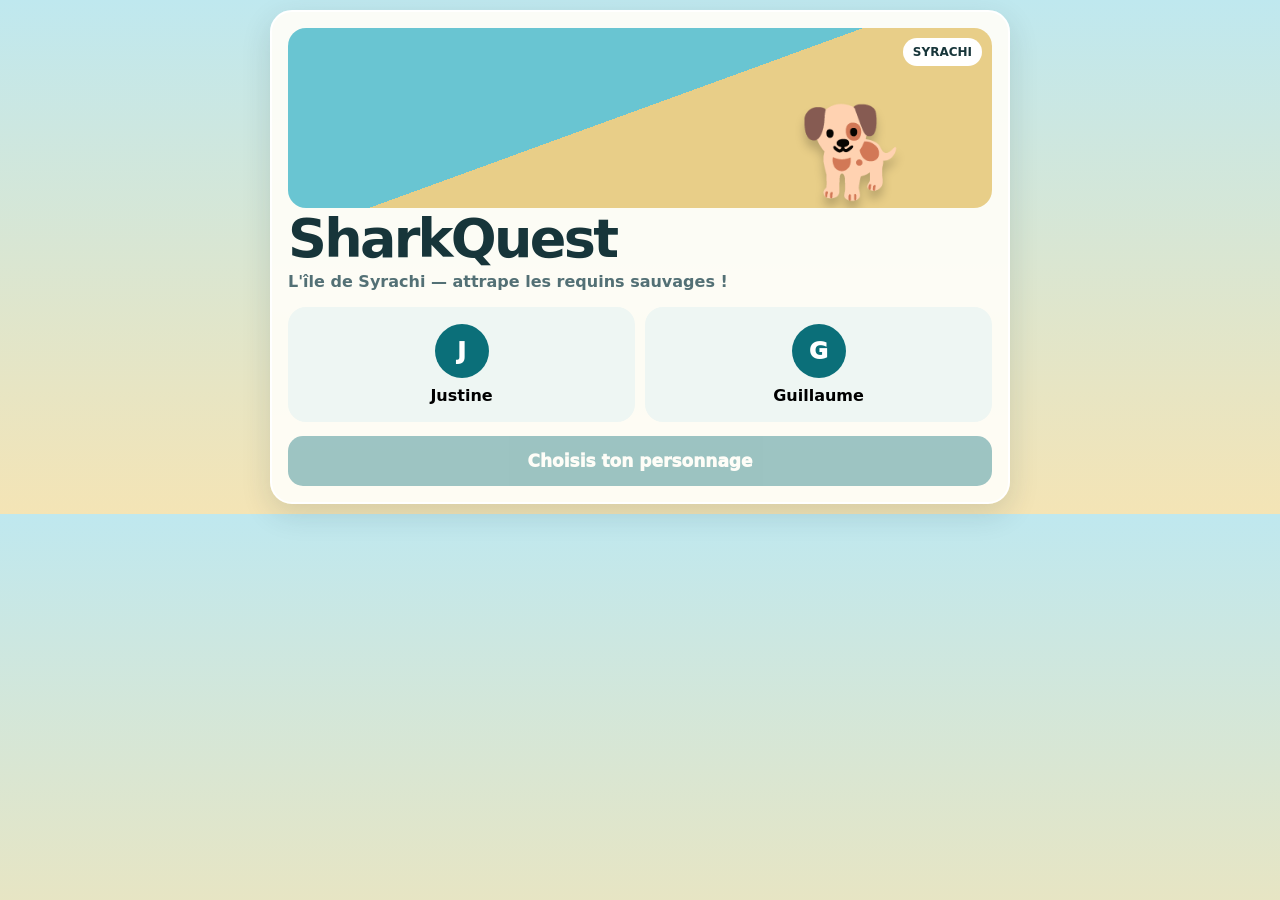
==== index.html @ 48fa96e1 "Add playable SharkQuest V1" ====
<!doctype html>
<html lang="fr">
<head>
<meta charset="utf-8"><meta name="viewport" content="width=device-width,initial-scale=1,viewport-fit=cover,user-scalable=no">
<title>SharkQuest — L'île de Syrachi</title>
<style>
*{box-sizing:border-box;-webkit-tap-highlight-color:transparent}body{margin:0;font-family:system-ui,-apple-system,sans-serif;background:linear-gradient(#bfe8ef,#f4e4b5);color:#17353a}button{font:inherit;cursor:pointer}#app{max-width:760px;margin:auto;padding:10px}.card{background:#fffef8ee;border:2px solid #ffffff;border-radius:22px;box-shadow:0 10px 30px #17353a24;padding:16px}.hidden{display:none!important}h1{font-size:clamp(30px,8vw,54px);line-height:.95;margin:5px 0 8px;letter-spacing:-.05em}.sub{margin:0 0 16px;color:#537075;font-weight:650}.hero{height:180px;border-radius:18px;background:linear-gradient(160deg,#69c5d2 0 48%,#e8ce88 48%);position:relative;overflow:hidden}.hero:after{content:'🐕';position:absolute;font-size:88px;right:12%;bottom:4px;filter:drop-shadow(0 8px 5px #0003)}.hero:before{content:'SYRACHI';position:absolute;z-index:2;right:10px;top:10px;background:#fff;padding:7px 10px;border-radius:999px;font-weight:900;font-size:12px}.choices{display:grid;grid-template-columns:1fr 1fr;gap:10px;margin:14px 0}.choice{border:3px solid transparent;border-radius:18px;padding:14px;background:#eef6f3;min-height:100px}.choice.sel{border-color:#0b6f79;background:#d8f0ee}.avatar{width:54px;height:54px;border-radius:50%;display:grid;place-items:center;margin:auto;background:#0b6f79;color:white;font-weight:950;font-size:23px}.choice b{display:block;margin-top:8px}.go{width:100%;min-height:50px;border:0;border-radius:15px;background:#0b6f79;color:#fff;font-weight:950;font-size:17px}.go:disabled{opacity:.4}.hud{display:flex;gap:7px;flex-wrap:wrap;align-items:center;margin-bottom:8px}.name{font-weight:950;margin-right:auto}.pill{background:#fff;border-radius:999px;padding:7px 10px;font-size:12px;font-weight:850;border:1px solid #17353a20}.mapbox{position:relative;border:4px solid white;border-radius:20px;overflow:hidden;background:#62bdc7;box-shadow:0 8px 26px #17353a28}canvas{width:100%;height:auto;display:block;image-rendering:pixelated}.toast{position:absolute;bottom:10px;left:50%;transform:translateX(-50%);background:#17353ae8;color:white;border-radius:999px;padding:8px 12px;font-size:12px;font-weight:800;opacity:0;transition:.18s;pointer-events:none;max-width:88%;text-align:center}.toast.show{opacity:1}.controls{display:grid;grid-template-columns:145px 1fr;gap:10px;margin-top:10px}.dpad{display:grid;grid-template-columns:repeat(3,45px);grid-template-rows:repeat(3,45px);gap:3px;justify-content:center}.dpad button,.side button{border:0;border-radius:13px;background:#fff;box-shadow:0 3px 10px #0001;font-weight:950;min-height:44px}.up{grid-column:2}.left{grid-row:2;grid-column:1}.down{grid-row:2;grid-column:2}.right{grid-row:2;grid-column:3}.side{display:grid;grid-template-columns:1fr 1fr;gap:7px}.objective{grid-column:1/-1;background:#fff;border-radius:12px;padding:8px 10px;font-size:12px;line-height:1.3}.modal{position:fixed;inset:0;background:#071f24aa;display:flex;align-items:center;justify-content:center;padding:12px;z-index:10}.modalcard{width:min(600px,100%);max-height:92vh;overflow:auto;background:#fffaf0;border:3px solid white;border-radius:24px;padding:14px;box-shadow:0 20px 70px #0006}.battle{height:230px;border-radius:18px;background:linear-gradient(#bfe7eb 0 50%,#62b7c3 50%);position:relative;overflow:hidden}.battle:after{content:'';position:absolute;inset:50% 0 auto;height:50%;background:radial-gradient(ellipse at 50% 10%,#82d2d6 0 25%,transparent 26%),linear-gradient(#63bdc8,#338d9a);opacity:.8}.shark{position:absolute;right:8%;top:68px;font-size:100px;z-index:2;filter:drop-shadow(0 8px 5px #0003);transform:scaleX(-1)}.trainer{position:absolute;left:7%;bottom:18px;width:78px;height:78px;border-radius:50%;background:#0b6f79;color:white;display:grid;place-items:center;font-weight:950;font-size:28px;z-index:3;border:5px solid white}.dog{position:absolute;left:27%;bottom:18px;font-size:50px;z-index:3}.enemy{position:absolute;left:10px;top:10px;background:#fffffff2;border-radius:13px;padding:8px 10px;z-index:4;min-width:170px}.enemy b{display:block}.hp{height:9px;background:#ddd;border-radius:99px;overflow:hidden;margin-top:5px}.hp i{display:block;height:100%;background:#51a65e;transition:.2s}.battletext{background:#fff;border-radius:14px;padding:10px;margin-top:8px;min-height:48px;font-weight:750}.actions{display:grid;grid-template-columns:1fr 1fr;gap:7px;margin-top:8px}.actions button{border:0;border-radius:14px;padding:12px 8px;min-height:48px;font-weight:900;background:#e7f0ed}.actions .catch{background:#e95f63;color:#fff}.actions .run{background:#f0dfac}.head{display:flex;align-items:center;justify-content:space-between}.x{width:42px;height:42px;border:0;border-radius:50%;font-weight:950}.dex{display:grid;grid-template-columns:1fr 1fr;gap:8px}.dexitem{background:#eef4f0;border-radius:14px;padding:10px}.dexitem.lock{filter:grayscale(1);opacity:.45}.dexemoji{font-size:38px}.tiny{font-size:12px;color:#61767a}.ball{display:inline-block;width:18px;height:18px;border-radius:50%;background:linear-gradient(#e85256 0 46%,#1e3336 46% 56%,#fff 56%);vertical-align:-4px;border:1px solid #17353a66;margin-right:3px}@media(max-width:520px){.controls{grid-template-columns:135px 1fr}.dpad{grid-template-columns:repeat(3,42px);grid-template-rows:repeat(3,42px)}.choices{grid-template-columns:1fr 1fr}.dex{grid-template-columns:1fr}.shark{font-size:84px}}
</style>
</head>
<body><main id="app">
<section id="start" class="card"><div class="hero"></div><h1>SharkQuest</h1><p class="sub">L'île de Syrachi — attrape les requins sauvages !</p><div class="choices"><button class="choice" data-who="Justine"><div class="avatar">J</div><b>Justine</b></button><button class="choice" data-who="Guillaume"><div class="avatar">G</div><b>Guillaume</b></button></div><button id="startBtn" class="go" disabled>Choisis ton personnage</button></section>
<section id="game" class="hidden"><div class="hud"><span id="hudAvatar" class="avatar" style="width:40px;height:40px;font-size:17px"></span><span id="hudName" class="name"></span><span class="pill">⚪ <strong id="balls">5</strong> Pokéballs</span><span class="pill">🦈 <strong id="caught">0</strong>/7</span></div><div class="mapbox"><canvas id="map" width="720" height="480"></canvas><div id="toast" class="toast"></div></div><div class="controls"><div class="dpad"><button class="up">▲</button><button class="left">◀</button><button class="down">▼</button><button class="right">▶</button></div><div class="side"><button id="dexBtn">📘 Sharkdex</button><button id="bagBtn">🎒 Sac</button><div class="objective">🌿 Marche dans les hautes herbes. Syrachi te suit partout. La cabane 🏠 redonne 3 Pokéballs.</div></div></div></section>
</main>
<div id="battleModal" class="modal hidden"><div class="modalcard"><div class="battle"><div class="enemy"><b id="enemyName"></b><span class="tiny">Niv. <span id="enemyLv"></span></span><div class="hp"><i id="hpFill"></i></div></div><div id="sharkEmoji" class="shark">🦈</div><div id="battleTrainer" class="trainer"></div><div class="dog">🐕</div></div><div id="battleText" class="battletext"></div><div class="actions"><button id="attackBtn">💥 Attaquer</button><button id="catchBtn" class="catch"><span class="ball"></span> Pokéball</button><button id="calmBtn">🐕 Syrachi encourage</button><button id="runBtn" class="run">🏃 Fuir</button></div></div></div>
<div id="infoModal" class="modal hidden"><div class="modalcard"><div class="head"><h2 id="infoTitle">Sharkdex</h2><button id="closeInfo" class="x">✕</button></div><div id="infoBody"></div></div></div>
<script>
(()=>{const $=s=>document.querySelector(s),$$=s=>[...document.querySelectorAll(s)];let who=null;const W=12,H=8,T=60;const terrain=["wwwwwwwwwwww","wgggggggggpw","wggggppgggpw","wgggpppgggpw","wgggggggggpw","wggggggghgpw","wgggggggggpw","wwwwwwwwwwww"].map(r=>r.split(''));const sharks=[{n:'Requin de récif',e:'🦈',r:'Commun',c:.62},{n:'Requin marteau',e:'🦈',r:'Commun',c:.55},{n:'Requin tigre',e:'🐯🦈',r:'Peu commun',c:.46},{n:'Requin mako',e:'💨🦈',r:'Rare',c:.36},{n:'Grand requin blanc',e:'⚪🦈',r:'Rare',c:.30},{n:'Requin-baleine',e:'🌌🦈',r:'Très rare',c:.24},{n:'Mégalodon',e:'🦷🦈',r:'Légendaire',c:.12}];let state={x:5,y:5,px:4,py:5,balls:5,caught:{},steps:0};let battle=null;const cv=$('#map'),ctx=cv.getContext('2d');$$('.choice').forEach(b=>b.onclick=()=>{$$('.choice').forEach(x=>x.classList.remove('sel'));b.classList.add('sel');who=b.dataset.who;$('#startBtn').disabled=false;$('#startBtn').textContent='Partir à l’aventure avec '+who});$('#startBtn').onclick=()=>{const saved=localStorage.getItem('sharkquest-save');if(saved){try{const s=JSON.parse(saved);if(s.who===who)state=s.state}catch{}}$('#start').classList.add('hidden');$('#game').classList.remove('hidden');$('#hudName').textContent=who;$('#hudAvatar').textContent=who[0];draw();refresh();toast('Syrachi te suit ! Trouve les requins dans les hautes herbes 🌿')};function save(){localStorage.setItem('sharkquest-save',JSON.stringify({who,state}))}function refresh(){$('#balls').textContent=state.balls;$('#caught').textContent=Object.keys(state.caught).length}function toast(t){const e=$('#toast');e.textContent=t;e.classList.add('show');clearTimeout(toast.t);toast.t=setTimeout(()=>e.classList.remove('show'),1700)}function draw(){for(let y=0;y<H;y++)for(let x=0;x<W;x++){let q=terrain[y][x];ctx.fillStyle=q==='w'?'#58b7c5':q==='p'?'#d9bd78':q==='h'?'#b8784a':'#79bd59';ctx.fillRect(x*T,y*T,T,T);if(q==='g'){ctx.fillStyle='#58a845';for(let i=0;i<4;i++){ctx.fillRect(x*T+8+i*12,y*T+17+(i%2)*8,5,20)}}if(q==='w'){ctx.strokeStyle='#a8e5e9';ctx.lineWidth=2;ctx.beginPath();ctx.arc(x*T+20,y*T+28,14,0,Math.PI);ctx.stroke()}}ctx.font='38px system-ui';ctx.textAlign='center';ctx.textBaseline='middle';ctx.fillText('🏠',9*T+T/2,5*T+T/2);ctx.font='30px system-ui';ctx.fillText('🐕',state.px*T+T/2,state.py*T+T/2+4);ctx.fillStyle=who==='Justine'?'#bc5e83':'#246b88';ctx.beginPath();ctx.arc(state.x*T+T/2,state.y*T+T/2,20,0,Math.PI*2);ctx.fill();ctx.fillStyle='white';ctx.font='bold 18px system-ui';ctx.fillText(who?who[0]:'?',state.x*T+T/2,state.y*T+T/2+1)}function move(dx,dy){if(battle)return;let nx=state.x+dx,ny=state.y+dy;if(nx<0||ny<0||nx>=W||ny>=H||terrain[ny][nx]==='w')return toast('Syrachi ne veut pas aller dans l’eau !');state.px=state.x;state.py=state.y;state.x=nx;state.y=ny;state.steps++;draw();if(terrain[ny][nx]==='h'){state.balls+=3;toast('🏠 Cabane : +3 Pokéballs !');refresh();save();return}if(terrain[ny][nx]==='g'&&Math.random()<.23&&state.steps>2)encounter();save()}$$('.dpad button').forEach((b,i)=>{});$('.up').onclick=()=>move(0,-1);$('.down').onclick=()=>move(0,1);$('.left').onclick=()=>move(-1,0);$('.right').onclick=()=>move(1,0);document.addEventListener('keydown',e=>{if($('#game').classList.contains('hidden'))return;const m={ArrowUp:[0,-1],ArrowDown:[0,1],ArrowLeft:[-1,0],ArrowRight:[1,0]};if(m[e.key]){e.preventDefault();move(...m[e.key])}});function pickShark(){let r=Math.random();return r<.32?sharks[0]:r<.57?sharks[1]:r<.74?sharks[2]:r<.86?sharks[3]:r<.94?sharks[4]:r<.985?sharks[5]:sharks[6]}function encounter(){let s=pickShark(),lv=2+Math.floor(Math.random()*9);battle={s,lv,hp:100,max:100,boost:0};$('#enemyName').textContent=s.n;$('#enemyLv').textContent=lv;$('#sharkEmoji').textContent=s.e;$('#battleTrainer').textContent=who[0];$('#battleModal').classList.remove('hidden');setText('Un '+s.n+' sauvage apparaît !');updateHP()}function setText(t){$('#battleText').textContent=t}function updateHP(){$('#hpFill').style.width=battle.hp+'%';$('#hpFill').style.background=battle.hp<30?'#e05a55':battle.hp<60?'#e0ad45':'#51a65e'}function attack(){if(!battle)return;let dmg=15+Math.floor(Math.random()*18)+battle.boost;battle.boost=0;battle.hp=Math.max(0,battle.hp-dmg);updateHP();if(battle.hp<=0){setText(battle.s.n+' s’enfuit après le combat…');return setTimeout(endBattle,900)}setText(who+' affaiblit le requin de '+dmg+' PV. Il est plus facile à capturer !')}function catchShark(){if(!battle)return;if(state.balls<=0)return setText('Plus de Pokéballs ! Retourne à la cabane 🏠.');state.balls--;refresh();let bonus=(100-battle.hp)/150;let chance=Math.min(.92,battle.s.c+bonus);if(Math.random()<chance){state.caught[battle.s.n]=(state.caught[battle.s.n]||0)+1;setText('✨ Capturé ! '+battle.s.n+' rejoint ton Sharkdex.');refresh();save();setTimeout(endBattle,1000)}else setText('La Pokéball s’ouvre… Le requin résiste ! Affaiblis-le davantage.')}function calm(){if(!battle)return;battle.boost=8;setText('🐕 Syrachi aboie avec enthousiasme ! Ta prochaine attaque sera plus efficace.')}function endBattle(){battle=null;$('#battleModal').classList.add('hidden');draw()}$('#attackBtn').onclick=attack;$('#catchBtn').onclick=catchShark;$('#calmBtn').onclick=calm;$('#runBtn').onclick=()=>{if(Math.random()<.8){setText('Vous prenez la fuite avec Syrachi !');setTimeout(endBattle,500)}else setText('Impossible de fuir pour l’instant !')};$('#dexBtn').onclick=()=>showDex();$('#bagBtn').onclick=()=>showBag();$('#closeInfo').onclick=()=>$('#infoModal').classList.add('hidden');function showDex(){$('#infoTitle').textContent='📘 Sharkdex';$('#infoBody').innerHTML='<div class="dex">'+sharks.map(s=>{let n=state.caught[s.n]||0;return `<div class="dexitem ${n?'':'lock'}"><div class="dexemoji">${n?s.e:'❔'}</div><b>${n?s.n:'Requin inconnu'}</b><div class="tiny">${n?s.r+' · Capturé x'+n:'Explore les hautes herbes pour le découvrir'}</div></div>`}).join('')+'</div>';$('#infoModal').classList.remove('hidden')}function showBag(){$('#infoTitle').textContent='🎒 Sac';$('#infoBody').innerHTML=`<div class="card" style="box-shadow:none"><h3><span class="ball"></span> Pokéballs : ${state.balls}</h3><p>Utilise-les pendant une rencontre. Plus le requin est affaibli, plus la capture a de chances de réussir.</p><p>🏠 La cabane sur la carte te donne 3 Pokéballs à chaque passage.</p><p>🐕 Syrachi peut encourager ${who} pendant le combat et renforcer la prochaine attaque.</p></div>`;$('#infoModal').classList.remove('hidden')}draw();})();
</script></body></html>
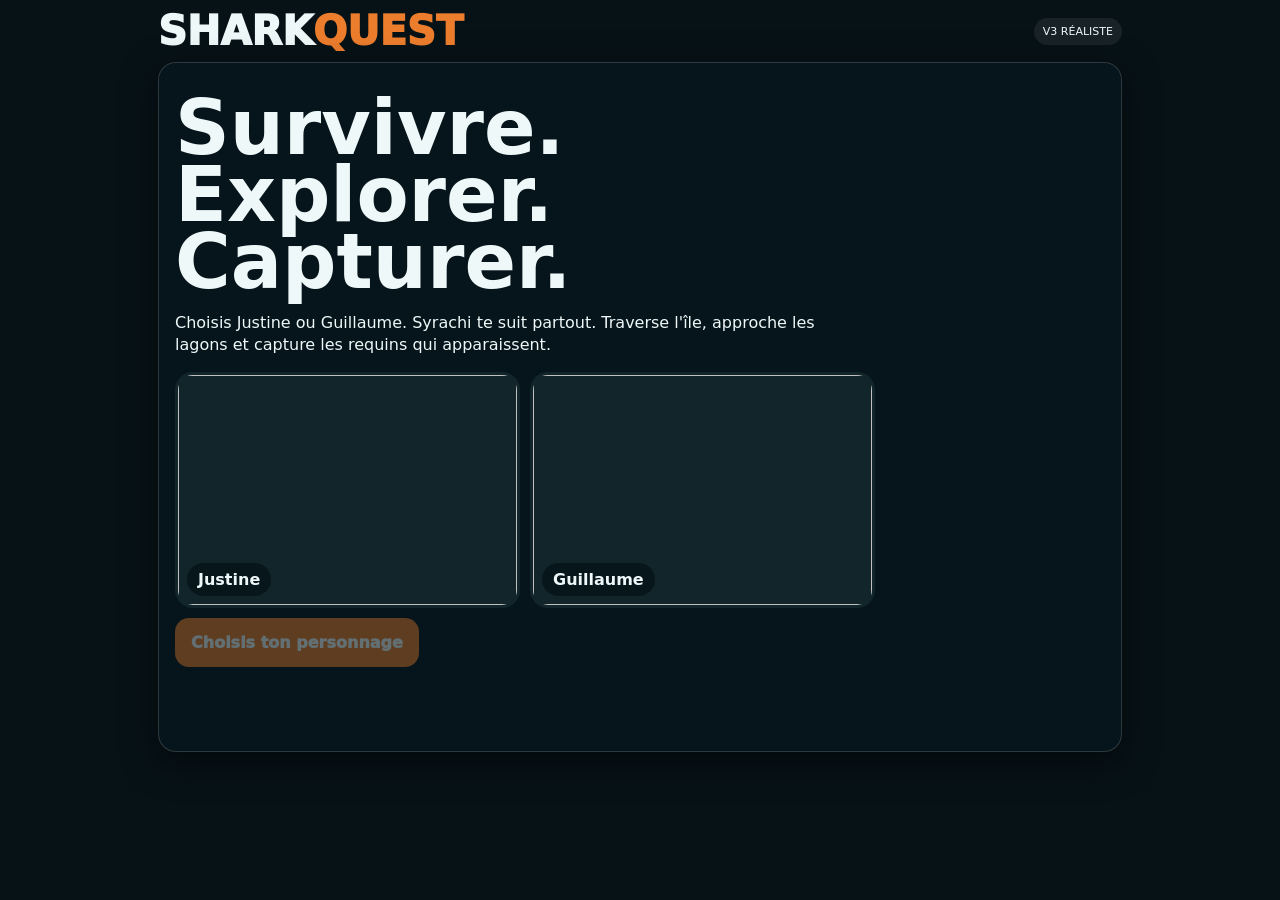
==== commit a5066442: "Release SharkQuest V3 realistic playable build" ====
--- a/index.html
+++ b/index.html
@@ -1,18 +1,12 @@
-<!doctype html>
-<html lang="fr">
-<head>
-<meta charset="utf-8"><meta name="viewport" content="width=device-width,initial-scale=1,viewport-fit=cover,user-scalable=no">
-<title>SharkQuest — L'île de Syrachi</title>
-<style>
-*{box-sizing:border-box;-webkit-tap-highlight-color:transparent}body{margin:0;font-family:system-ui,-apple-system,sans-serif;background:linear-gradient(#bfe8ef,#f4e4b5);color:#17353a}button{font:inherit;cursor:pointer}#app{max-width:760px;margin:auto;padding:10px}.card{background:#fffef8ee;border:2px solid #ffffff;border-radius:22px;box-shadow:0 10px 30px #17353a24;padding:16px}.hidden{display:none!important}h1{font-size:clamp(30px,8vw,54px);line-height:.95;margin:5px 0 8px;letter-spacing:-.05em}.sub{margin:0 0 16px;color:#537075;font-weight:650}.hero{height:180px;border-radius:18px;background:linear-gradient(160deg,#69c5d2 0 48%,#e8ce88 48%);position:relative;overflow:hidden}.hero:after{content:'🐕';position:absolute;font-size:88px;right:12%;bottom:4px;filter:drop-shadow(0 8px 5px #0003)}.hero:before{content:'SYRACHI';position:absolute;z-index:2;right:10px;top:10px;background:#fff;padding:7px 10px;border-radius:999px;font-weight:900;font-size:12px}.choices{display:grid;grid-template-columns:1fr 1fr;gap:10px;margin:14px 0}.choice{border:3px solid transparent;border-radius:18px;padding:14px;background:#eef6f3;min-height:100px}.choice.sel{border-color:#0b6f79;background:#d8f0ee}.avatar{width:54px;height:54px;border-radius:50%;display:grid;place-items:center;margin:auto;background:#0b6f79;color:white;font-weight:950;font-size:23px}.choice b{display:block;margin-top:8px}.go{width:100%;min-height:50px;border:0;border-radius:15px;background:#0b6f79;color:#fff;font-weight:950;font-size:17px}.go:disabled{opacity:.4}.hud{display:flex;gap:7px;flex-wrap:wrap;align-items:center;margin-bottom:8px}.name{font-weight:950;margin-right:auto}.pill{background:#fff;border-radius:999px;padding:7px 10px;font-size:12px;font-weight:850;border:1px solid #17353a20}.mapbox{position:relative;border:4px solid white;border-radius:20px;overflow:hidden;background:#62bdc7;box-shadow:0 8px 26px #17353a28}canvas{width:100%;height:auto;display:block;image-rendering:pixelated}.toast{position:absolute;bottom:10px;left:50%;transform:translateX(-50%);background:#17353ae8;color:white;border-radius:999px;padding:8px 12px;font-size:12px;font-weight:800;opacity:0;transition:.18s;pointer-events:none;max-width:88%;text-align:center}.toast.show{opacity:1}.controls{display:grid;grid-template-columns:145px 1fr;gap:10px;margin-top:10px}.dpad{display:grid;grid-template-columns:repeat(3,45px);grid-template-rows:repeat(3,45px);gap:3px;justify-content:center}.dpad button,.side button{border:0;border-radius:13px;background:#fff;box-shadow:0 3px 10px #0001;font-weight:950;min-height:44px}.up{grid-column:2}.left{grid-row:2;grid-column:1}.down{grid-row:2;grid-column:2}.right{grid-row:2;grid-column:3}.side{display:grid;grid-template-columns:1fr 1fr;gap:7px}.objective{grid-column:1/-1;background:#fff;border-radius:12px;padding:8px 10px;font-size:12px;line-height:1.3}.modal{position:fixed;inset:0;background:#071f24aa;display:flex;align-items:center;justify-content:center;padding:12px;z-index:10}.modalcard{width:min(600px,100%);max-height:92vh;overflow:auto;background:#fffaf0;border:3px solid white;border-radius:24px;padding:14px;box-shadow:0 20px 70px #0006}.battle{height:230px;border-radius:18px;background:linear-gradient(#bfe7eb 0 50%,#62b7c3 50%);position:relative;overflow:hidden}.battle:after{content:'';position:absolute;inset:50% 0 auto;height:50%;background:radial-gradient(ellipse at 50% 10%,#82d2d6 0 25%,transparent 26%),linear-gradient(#63bdc8,#338d9a);opacity:.8}.shark{position:absolute;right:8%;top:68px;font-size:100px;z-index:2;filter:drop-shadow(0 8px 5px #0003);transform:scaleX(-1)}.trainer{position:absolute;left:7%;bottom:18px;width:78px;height:78px;border-radius:50%;background:#0b6f79;color:white;display:grid;place-items:center;font-weight:950;font-size:28px;z-index:3;border:5px solid white}.dog{position:absolute;left:27%;bottom:18px;font-size:50px;z-index:3}.enemy{position:absolute;left:10px;top:10px;background:#fffffff2;border-radius:13px;padding:8px 10px;z-index:4;min-width:170px}.enemy b{display:block}.hp{height:9px;background:#ddd;border-radius:99px;overflow:hidden;margin-top:5px}.hp i{display:block;height:100%;background:#51a65e;transition:.2s}.battletext{background:#fff;border-radius:14px;padding:10px;margin-top:8px;min-height:48px;font-weight:750}.actions{display:grid;grid-template-columns:1fr 1fr;gap:7px;margin-top:8px}.actions button{border:0;border-radius:14px;padding:12px 8px;min-height:48px;font-weight:900;background:#e7f0ed}.actions .catch{background:#e95f63;color:#fff}.actions .run{background:#f0dfac}.head{display:flex;align-items:center;justify-content:space-between}.x{width:42px;height:42px;border:0;border-radius:50%;font-weight:950}.dex{display:grid;grid-template-columns:1fr 1fr;gap:8px}.dexitem{background:#eef4f0;border-radius:14px;padding:10px}.dexitem.lock{filter:grayscale(1);opacity:.45}.dexemoji{font-size:38px}.tiny{font-size:12px;color:#61767a}.ball{display:inline-block;width:18px;height:18px;border-radius:50%;background:linear-gradient(#e85256 0 46%,#1e3336 46% 56%,#fff 56%);vertical-align:-4px;border:1px solid #17353a66;margin-right:3px}@media(max-width:520px){.controls{grid-template-columns:135px 1fr}.dpad{grid-template-columns:repeat(3,42px);grid-template-rows:repeat(3,42px)}.choices{grid-template-columns:1fr 1fr}.dex{grid-template-columns:1fr}.shark{font-size:84px}}
-</style>
-</head>
-<body><main id="app">
-<section id="start" class="card"><div class="hero"></div><h1>SharkQuest</h1><p class="sub">L'île de Syrachi — attrape les requins sauvages !</p><div class="choices"><button class="choice" data-who="Justine"><div class="avatar">J</div><b>Justine</b></button><button class="choice" data-who="Guillaume"><div class="avatar">G</div><b>Guillaume</b></button></div><button id="startBtn" class="go" disabled>Choisis ton personnage</button></section>
-<section id="game" class="hidden"><div class="hud"><span id="hudAvatar" class="avatar" style="width:40px;height:40px;font-size:17px"></span><span id="hudName" class="name"></span><span class="pill">⚪ <strong id="balls">5</strong> Pokéballs</span><span class="pill">🦈 <strong id="caught">0</strong>/7</span></div><div class="mapbox"><canvas id="map" width="720" height="480"></canvas><div id="toast" class="toast"></div></div><div class="controls"><div class="dpad"><button class="up">▲</button><button class="left">◀</button><button class="down">▼</button><button class="right">▶</button></div><div class="side"><button id="dexBtn">📘 Sharkdex</button><button id="bagBtn">🎒 Sac</button><div class="objective">🌿 Marche dans les hautes herbes. Syrachi te suit partout. La cabane 🏠 redonne 3 Pokéballs.</div></div></div></section>
-</main>
-<div id="battleModal" class="modal hidden"><div class="modalcard"><div class="battle"><div class="enemy"><b id="enemyName"></b><span class="tiny">Niv. <span id="enemyLv"></span></span><div class="hp"><i id="hpFill"></i></div></div><div id="sharkEmoji" class="shark">🦈</div><div id="battleTrainer" class="trainer"></div><div class="dog">🐕</div></div><div id="battleText" class="battletext"></div><div class="actions"><button id="attackBtn">💥 Attaquer</button><button id="catchBtn" class="catch"><span class="ball"></span> Pokéball</button><button id="calmBtn">🐕 Syrachi encourage</button><button id="runBtn" class="run">🏃 Fuir</button></div></div></div>
-<div id="infoModal" class="modal hidden"><div class="modalcard"><div class="head"><h2 id="infoTitle">Sharkdex</h2><button id="closeInfo" class="x">✕</button></div><div id="infoBody"></div></div></div>
+<!doctype html><html lang="fr"><head><meta charset="utf-8"><meta name="viewport" content="width=device-width,initial-scale=1,viewport-fit=cover,user-scalable=no"><title>SharkQuest V3</title><style>
+*{box-sizing:border-box;-webkit-tap-highlight-color:transparent}body{margin:0;background:#071217;color:#eef8f9;font-family:system-ui,-apple-system,sans-serif}button{font:inherit;color:inherit}#app{max-width:980px;margin:auto;padding:8px}.hide{display:none!important}.glass{background:#08171cdd;border:1px solid #ffffff28;border-radius:18px;box-shadow:0 10px 35px #0008;backdrop-filter:blur(8px)}.top{display:flex;align-items:center;margin-bottom:8px}.logo{font-weight:1000;font-size:clamp(24px,6vw,40px)}.logo i{color:#ec7d2d;font-style:normal}.tag{margin-left:auto;font-size:11px;padding:7px 9px;border-radius:99px;background:#ffffff12}.start{min-height:690px;position:relative;overflow:hidden;padding:16px}.startBg{position:absolute;inset:0;background:center/cover;filter:brightness(.35);transform:scale(1.02)}.start>*:not(.startBg){position:relative}.start h1{font-size:clamp(40px,10vw,76px);line-height:.88;margin:16px 0 10px;max-width:700px}.start p{max-width:650px;line-height:1.4}.choices{display:grid;grid-template-columns:1fr 1fr;gap:10px;max-width:700px;margin-top:15px}.choice{padding:0;border:3px solid transparent;border-radius:18px;overflow:hidden;background:#11252b;position:relative}.choice.sel{border-color:#ec7d2d}.choice img{width:100%;height:230px;object-fit:cover;display:block}.choice span{position:absolute;left:9px;bottom:9px;background:#061419dd;padding:7px 11px;border-radius:99px;font-weight:900}.go{border:0;background:#e47a2e;border-radius:14px;padding:13px 16px;font-weight:1000;margin-top:10px;min-height:49px}.go:disabled{opacity:.4}.hud{display:flex;gap:6px;align-items:center;flex-wrap:wrap;margin-bottom:7px}.face{width:44px;height:44px;border-radius:50%;object-fit:cover;border:2px solid #fff}.name{font-weight:1000;margin-right:auto}.stat{background:#ffffff13;border:1px solid #ffffff18;padding:6px 9px;border-radius:99px;font-size:12px}.quest{width:100%;padding:7px 10px;font-size:12px}.world{height:650px;position:relative;overflow:hidden;border-radius:20px;border:1px solid #ffffff22;background:#123}.worldBg{position:absolute;inset:-3%;background:center/cover;filter:brightness(.56);transition:.18s}.world.walk .worldBg{transform:scale(1.025);filter:brightness(.51)}.shade{position:absolute;inset:0;background:linear-gradient(#0004,#0000 40%,#000b)}.zone{position:absolute;left:10px;top:10px;z-index:4;padding:8px 10px}.zone b{display:block}.playerWrap{position:absolute;z-index:4;left:50%;bottom:20px;transform:translateX(-50%);display:flex;align-items:end;gap:3px;filter:drop-shadow(0 8px 12px #000)}.human{width:72px;height:165px;position:relative}.human:before{content:"";position:absolute;top:0;left:22px;width:29px;height:31px;border-radius:50%;background:#2b211d}.human:after{content:"";position:absolute;top:28px;left:6px;width:60px;height:126px;border-radius:25px 25px 10px 10px;background:linear-gradient(#594c3d,#232a2c)}.dog{width:60px;height:77px;position:relative}.dog:before{content:"";position:absolute;left:4px;bottom:4px;width:50px;height:35px;border-radius:50%;background:#111}.dog:after{content:"";position:absolute;top:12px;left:13px;width:30px;height:32px;border-radius:50%;background:linear-gradient(90deg,#111 38%,#eee 39% 60%,#111 61%)}.controls{position:absolute;right:10px;bottom:10px;z-index:5;display:grid;grid-template-columns:repeat(3,48px);grid-template-rows:repeat(3,48px);gap:3px}.controls button,.tools button{border:1px solid #ffffff28;background:#06161cdd;border-radius:12px;font-weight:1000}.up{grid-column:2}.left{grid-column:1;grid-row:2}.down{grid-column:2;grid-row:2}.right{grid-column:3;grid-row:2}.tools{position:absolute;right:10px;top:10px;z-index:5;display:flex;gap:5px}.tools button{padding:8px}.mini{position:absolute;left:10px;bottom:10px;z-index:5;padding:8px;width:154px}.grid{display:grid;grid-template-columns:repeat(5,1fr);gap:3px}.cell{height:23px;border-radius:5px;background:#31525a}.cell.reed{background:#537d43}.cell.water{background:#266c78}.cell.hut{background:#9b7542}.cell.rock{background:#49575c}.cell.me{outline:3px solid #ec7d2d}.toast{position:absolute;left:50%;bottom:82px;transform:translateX(-50%);z-index:7;background:#051116e9;padding:8px 11px;border-radius:99px;font-size:12px;opacity:0;transition:.15s}.toast.on{opacity:1}.flash{position:absolute;inset:0;background:white;opacity:0;z-index:8;pointer-events:none}.flash.on{animation:flash .7s}@keyframes flash{20%{opacity:1}100%{opacity:0}}.modal{position:fixed;inset:0;background:#02090de8;z-index:30;display:flex;align-items:center;justify-content:center;padding:7px}.battle{width:min(1000px,100%);height:94vh;max-height:760px;position:relative;overflow:hidden;border-radius:20px;background:#000}.battleBg{position:absolute;inset:0;background:center/cover;animation:drift 5s ease-in-out infinite alternate}@keyframes drift{to{transform:scale(1.03)}}.enemy{position:absolute;left:10px;top:10px;z-index:4;padding:9px 11px;min-width:220px}.enemy b{display:block}.hp{height:9px;background:#ffffff30;border-radius:99px;overflow:hidden;margin-top:5px}.hp i{display:block;height:100%;background:#62c96e;transition:.25s}.status{position:absolute;right:10px;top:10px;z-index:4;padding:8px;font-size:12px}.battleBottom{position:absolute;left:8px;right:8px;bottom:8px;z-index:5;display:grid;grid-template-columns:1.2fr .8fr;gap:7px}.battleText{padding:11px;font-weight:800;min-height:92px}.acts{padding:7px;display:grid;grid-template-columns:1fr 1fr;gap:5px}.acts button{border:0;border-radius:11px;background:#173139;min-height:46px;font-weight:1000}.acts .cap{background:#9c3b3e}.acts .syr{background:#80651f}.panel{width:min(660px,100%);max-height:90vh;overflow:auto;padding:12px}.head{display:flex;justify-content:space-between}.head button{border:0;background:#ffffff12;border-radius:50%;width:38px}.dex{display:grid;grid-template-columns:1fr 1fr;gap:7px}.item{padding:9px;border-radius:12px;background:#ffffff0c;border:1px solid #ffffff18}.lock{opacity:.42;filter:grayscale(1)}@media(max-width:640px){.start{min-height:620px}.choice img{height:165px}.world{height:640px}.battleBottom{grid-template-columns:1fr}.battleText{min-height:65px}.dex{grid-template-columns:1fr}.battle{height:95vh}}
+</style></head><body><div id="app"><div class="top"><div class="logo">SHARK<i>QUEST</i></div><div class="tag">V3 RÉALISTE</div></div>
+<section id="start" class="start glass"><div id="startBg" class="startBg"></div><h1>Survivre. Explorer. Capturer.</h1><p>Choisis Justine ou Guillaume. Syrachi te suit partout. Traverse l'île, approche les lagons et capture les requins qui apparaissent.</p><div class="choices"><button class="choice" data-c="Justine"><img id="justineImg"><span>Justine</span></button><button class="choice" data-c="Guillaume"><img id="guillaumeImg"><span>Guillaume</span></button></div><button id="go" class="go" disabled>Choisis ton personnage</button><button id="resume" class="go hide" style="background:#446f63">Reprendre la sauvegarde</button></section>
+<section id="game" class="hide"><div class="hud"><img id="hudFace" class="face"><img id="dogFace" class="face"><div class="name"><span id="hudName"></span> + Syrachi</div><div class="stat">❤️ <b id="energy">100</b></div><div class="stat">🔴 <b id="balls">8</b></div><div class="stat">🦈 <b id="caught">0</b></div><div class="quest glass" id="quest"></div></div><div id="world" class="world"><div id="worldBg" class="worldBg"></div><div class="shade"></div><div class="zone glass"><b>ÎLE DES REQUINS</b><small id="zoneText">Côte sud</small></div><div class="tools"><button id="dexBtn">📘</button><button id="bagBtn">🎒</button></div><div class="playerWrap"><div class="dog"></div><div class="human"></div></div><div class="mini glass"><div id="miniGrid" class="grid"></div></div><div class="controls"><button class="up" data-d="u">▲</button><button class="left" data-d="l">◀</button><button class="down" data-d="d">▼</button><button class="right" data-d="r">▶</button></div><div id="toast" class="toast"></div><div id="flash" class="flash"></div></div></section></div>
+<div id="battle" class="modal hide"><div class="battle"><div id="battleBg" class="battleBg"></div><div class="enemy glass"><b id="enemyName"></b><small id="enemyMeta"></small><div class="hp"><i id="enemyHp"></i></div></div><div id="battleStatus" class="status glass">Observation</div><div class="battleBottom"><div id="battleText" class="battleText glass"></div><div class="acts glass"><button id="observe">👀 Observer</button><button id="catch" class="cap">🔴 Capturer</button><button id="syrachi" class="syr">🐕 Syrachi</button><button id="run">🏃 Reculer</button></div></div></div></div>
+<div id="dexModal" class="modal hide"><div class="panel glass"><div class="head"><h2>📘 SharkDex</h2><button data-close="dexModal">✕</button></div><div id="dex" class="dex"></div></div></div><div id="bagModal" class="modal hide"><div class="panel glass"><div class="head"><h2>🎒 Sac</h2><button data-close="bagModal">✕</button></div><div id="bag"></div></div></div>
 <script>
-(()=>{const $=s=>document.querySelector(s),$$=s=>[...document.querySelectorAll(s)];let who=null;const W=12,H=8,T=60;const terrain=["wwwwwwwwwwww","wgggggggggpw","wggggppgggpw","wgggpppgggpw","wgggggggggpw","wggggggghgpw","wgggggggggpw","wwwwwwwwwwww"].map(r=>r.split(''));const sharks=[{n:'Requin de récif',e:'🦈',r:'Commun',c:.62},{n:'Requin marteau',e:'🦈',r:'Commun',c:.55},{n:'Requin tigre',e:'🐯🦈',r:'Peu commun',c:.46},{n:'Requin mako',e:'💨🦈',r:'Rare',c:.36},{n:'Grand requin blanc',e:'⚪🦈',r:'Rare',c:.30},{n:'Requin-baleine',e:'🌌🦈',r:'Très rare',c:.24},{n:'Mégalodon',e:'🦷🦈',r:'Légendaire',c:.12}];let state={x:5,y:5,px:4,py:5,balls:5,caught:{},steps:0};let battle=null;const cv=$('#map'),ctx=cv.getContext('2d');$$('.choice').forEach(b=>b.onclick=()=>{$$('.choice').forEach(x=>x.classList.remove('sel'));b.classList.add('sel');who=b.dataset.who;$('#startBtn').disabled=false;$('#startBtn').textContent='Partir à l’aventure avec '+who});$('#startBtn').onclick=()=>{const saved=localStorage.getItem('sharkquest-save');if(saved){try{const s=JSON.parse(saved);if(s.who===who)state=s.state}catch{}}$('#start').classList.add('hidden');$('#game').classList.remove('hidden');$('#hudName').textContent=who;$('#hudAvatar').textContent=who[0];draw();refresh();toast('Syrachi te suit ! Trouve les requins dans les hautes herbes 🌿')};function save(){localStorage.setItem('sharkquest-save',JSON.stringify({who,state}))}function refresh(){$('#balls').textContent=state.balls;$('#caught').textContent=Object.keys(state.caught).length}function toast(t){const e=$('#toast');e.textContent=t;e.classList.add('show');clearTimeout(toast.t);toast.t=setTimeout(()=>e.classList.remove('show'),1700)}function draw(){for(let y=0;y<H;y++)for(let x=0;x<W;x++){let q=terrain[y][x];ctx.fillStyle=q==='w'?'#58b7c5':q==='p'?'#d9bd78':q==='h'?'#b8784a':'#79bd59';ctx.fillRect(x*T,y*T,T,T);if(q==='g'){ctx.fillStyle='#58a845';for(let i=0;i<4;i++){ctx.fillRect(x*T+8+i*12,y*T+17+(i%2)*8,5,20)}}if(q==='w'){ctx.strokeStyle='#a8e5e9';ctx.lineWidth=2;ctx.beginPath();ctx.arc(x*T+20,y*T+28,14,0,Math.PI);ctx.stroke()}}ctx.font='38px system-ui';ctx.textAlign='center';ctx.textBaseline='middle';ctx.fillText('🏠',9*T+T/2,5*T+T/2);ctx.font='30px system-ui';ctx.fillText('🐕',state.px*T+T/2,state.py*T+T/2+4);ctx.fillStyle=who==='Justine'?'#bc5e83':'#246b88';ctx.beginPath();ctx.arc(state.x*T+T/2,state.y*T+T/2,20,0,Math.PI*2);ctx.fill();ctx.fillStyle='white';ctx.font='bold 18px system-ui';ctx.fillText(who?who[0]:'?',state.x*T+T/2,state.y*T+T/2+1)}function move(dx,dy){if(battle)return;let nx=state.x+dx,ny=state.y+dy;if(nx<0||ny<0||nx>=W||ny>=H||terrain[ny][nx]==='w')return toast('Syrachi ne veut pas aller dans l’eau !');state.px=state.x;state.py=state.y;state.x=nx;state.y=ny;state.steps++;draw();if(terrain[ny][nx]==='h'){state.balls+=3;toast('🏠 Cabane : +3 Pokéballs !');refresh();save();return}if(terrain[ny][nx]==='g'&&Math.random()<.23&&state.steps>2)encounter();save()}$$('.dpad button').forEach((b,i)=>{});$('.up').onclick=()=>move(0,-1);$('.down').onclick=()=>move(0,1);$('.left').onclick=()=>move(-1,0);$('.right').onclick=()=>move(1,0);document.addEventListener('keydown',e=>{if($('#game').classList.contains('hidden'))return;const m={ArrowUp:[0,-1],ArrowDown:[0,1],ArrowLeft:[-1,0],ArrowRight:[1,0]};if(m[e.key]){e.preventDefault();move(...m[e.key])}});function pickShark(){let r=Math.random();return r<.32?sharks[0]:r<.57?sharks[1]:r<.74?sharks[2]:r<.86?sharks[3]:r<.94?sharks[4]:r<.985?sharks[5]:sharks[6]}function encounter(){let s=pickShark(),lv=2+Math.floor(Math.random()*9);battle={s,lv,hp:100,max:100,boost:0};$('#enemyName').textContent=s.n;$('#enemyLv').textContent=lv;$('#sharkEmoji').textContent=s.e;$('#battleTrainer').textContent=who[0];$('#battleModal').classList.remove('hidden');setText('Un '+s.n+' sauvage apparaît !');updateHP()}function setText(t){$('#battleText').textContent=t}function updateHP(){$('#hpFill').style.width=battle.hp+'%';$('#hpFill').style.background=battle.hp<30?'#e05a55':battle.hp<60?'#e0ad45':'#51a65e'}function attack(){if(!battle)return;let dmg=15+Math.floor(Math.random()*18)+battle.boost;battle.boost=0;battle.hp=Math.max(0,battle.hp-dmg);updateHP();if(battle.hp<=0){setText(battle.s.n+' s’enfuit après le combat…');return setTimeout(endBattle,900)}setText(who+' affaiblit le requin de '+dmg+' PV. Il est plus facile à capturer !')}function catchShark(){if(!battle)return;if(state.balls<=0)return setText('Plus de Pokéballs ! Retourne à la cabane 🏠.');state.balls--;refresh();let bonus=(100-battle.hp)/150;let chance=Math.min(.92,battle.s.c+bonus);if(Math.random()<chance){state.caught[battle.s.n]=(state.caught[battle.s.n]||0)+1;setText('✨ Capturé ! '+battle.s.n+' rejoint ton Sharkdex.');refresh();save();setTimeout(endBattle,1000)}else setText('La Pokéball s’ouvre… Le requin résiste ! Affaiblis-le davantage.')}function calm(){if(!battle)return;battle.boost=8;setText('🐕 Syrachi aboie avec enthousiasme ! Ta prochaine attaque sera plus efficace.')}function endBattle(){battle=null;$('#battleModal').classList.add('hidden');draw()}$('#attackBtn').onclick=attack;$('#catchBtn').onclick=catchShark;$('#calmBtn').onclick=calm;$('#runBtn').onclick=()=>{if(Math.random()<.8){setText('Vous prenez la fuite avec Syrachi !');setTimeout(endBattle,500)}else setText('Impossible de fuir pour l’instant !')};$('#dexBtn').onclick=()=>showDex();$('#bagBtn').onclick=()=>showBag();$('#closeInfo').onclick=()=>$('#infoModal').classList.add('hidden');function showDex(){$('#infoTitle').textContent='📘 Sharkdex';$('#infoBody').innerHTML='<div class="dex">'+sharks.map(s=>{let n=state.caught[s.n]||0;return `<div class="dexitem ${n?'':'lock'}"><div class="dexemoji">${n?s.e:'❔'}</div><b>${n?s.n:'Requin inconnu'}</b><div class="tiny">${n?s.r+' · Capturé x'+n:'Explore les hautes herbes pour le découvrir'}</div></div>`}).join('')+'</div>';$('#infoModal').classList.remove('hidden')}function showBag(){$('#infoTitle').textContent='🎒 Sac';$('#infoBody').innerHTML=`<div class="card" style="box-shadow:none"><h3><span class="ball"></span> Pokéballs : ${state.balls}</h3><p>Utilise-les pendant une rencontre. Plus le requin est affaibli, plus la capture a de chances de réussir.</p><p>🏠 La cabane sur la carte te donne 3 Pokéballs à chaque passage.</p><p>🐕 Syrachi peut encourager ${who} pendant le combat et renforcer la prochaine attaque.</p></div>`;$('#infoModal').classList.remove('hidden')}draw();})();
+(async()=>{const $=s=>document.querySelector(s),$$=s=>[...document.querySelectorAll(s)];async function asset(name){let t=await fetch('assets/'+name+'.b64').then(r=>r.text());let b=atob(t.trim()),a=new Uint8Array(b.length);for(let i=0;i<b.length;i++)a[i]=b.charCodeAt(i);return URL.createObjectURL(new Blob([a],{type:'image/webp'}))}const A={justine:await asset('justine'),guillaume:await asset('guillaume'),syrachi:await asset('syrachi'),explore:await asset('explore'),bj:await asset('battle_justine'),bg:await asset('battle_guillaume')};$('#justineImg').src=A.justine;$('#guillaumeImg').src=A.guillaume;$('#dogFace').src=A.syrachi;$('#startBg').style.backgroundImage=`url(${A.explore})`;$('#worldBg').style.backgroundImage=`url(${A.explore})`;
+const sharks=[['recif','Requin de récif','Commun',.66,6,'🦈'],['marteau','Requin marteau','Commun',.58,8,'🔨🦈'],['tigre','Requin tigre','Peu commun',.48,10,'🐯🦈'],['mako','Requin mako','Rare',.38,12,'💨🦈'],['blanc','Grand requin blanc','Rare',.31,14,'⚪🦈'],['baleine','Requin-baleine','Très rare',.25,9,'🌌🦈'],['meg','Mégalodon','Légendaire',.16,18,'🦷🦈']].map(x=>({id:x[0],name:x[1],rarity:x[2],base:x[3],power:x[4],emoji:x[5]}));const map=[['water','water','rock','rock','water'],['water','reed','reed','grass','water'],['grass','grass','grass','reed','water'],['hut','grass','reed','reed','grass'],['rock','grass','grass','grass','rock']];let selected=null,battle=null,S={char:'Justine',x:2,y:4,px:2,py:4,energy:100,balls:8,caught:{},steps:0};const KEY='sharkquest-v3';function save(){localStorage.setItem(KEY,JSON.stringify(S))}function load(){try{let x=JSON.parse(localStorage.getItem(KEY));if(x&&x.char){S={...S,...x};return true}}catch{}return false}function update(){let face=S.char==='Justine'?A.justine:A.guillaume;$('#hudFace').src=face;$('#hudName').textContent=S.char;$('#energy').textContent=S.energy;$('#balls').textContent=S.balls;$('#caught').textContent=Object.values(S.caught).reduce((a,b)=>a+b,0);let sp=Object.keys(S.caught).length;$('#quest').textContent=sp>=5?`Mission accomplie : ${sp}/7 espèces découvertes.`:`Objectif : capturer 5 espèces différentes — ${sp}/5.`;$('#zoneText').textContent=map[S.y][S.x]==='reed'?'Lagon aux roseaux':map[S.y][S.x]==='hut'?'Cabane de survie':'Côte sud';renderMini()}function renderMini(){let g=$('#miniGrid');g.innerHTML='';for(let y=0;y<5;y++)for(let x=0;x<5;x++){let d=document.createElement('div');d.className='cell '+map[y][x]+(x===S.x&&y===S.y?' me':'');g.appendChild(d)}}function toast(t){let e=$('#toast');e.textContent=t;e.classList.add('on');clearTimeout(toast.t);toast.t=setTimeout(()=>e.classList.remove('on'),1500)}function move(dx,dy){if(battle)return;let nx=S.x+dx,ny=S.y+dy;if(nx<0||ny<0||nx>4||ny>4||['water','rock'].includes(map[ny][nx]))return toast('Passage impossible.');S.px=S.x;S.py=S.y;S.x=nx;S.y=ny;S.steps++;$('#world').classList.add('walk');setTimeout(()=>$('#world').classList.remove('walk'),160);if(map[ny][nx]==='hut'){S.energy=100;S.balls=Math.max(8,S.balls);toast('Cabane : énergie et Pokéballs restaurées.')}update();save();if(map[ny][nx]==='reed'&&Math.random()<.34){$('#flash').classList.add('on');setTimeout(()=>$('#flash').classList.remove('on'),650);setTimeout(encounter,380)}}function pick(){let r=Math.random();return r<.28?sharks[0]:r<.51?sharks[1]:r<.69?sharks[2]:r<.82?sharks[3]:r<.92?sharks[4]:r<.985?sharks[5]:sharks[6]}function encounter(){let s=pick();battle={s,hp:100,dog:false,used:false};$('#enemyName').textContent=s.name;$('#enemyMeta').textContent=s.rarity;$('#enemyHp').style.width='100%';$('#battleStatus').textContent='Le requin vous observe';$('#battleText').textContent=`Un ${s.name} surgit du lagon. ${S.char} et Syrachi lui font face.`;$('#battleBg').style.backgroundImage=`url(${S.char==='Justine'?A.bj:A.bg})`;$('#battle').classList.remove('hide');enable(true)}function enable(v){$$('#battle .acts button').forEach(b=>b.disabled=!v);if(battle&&battle.used)$('#syrachi').disabled=true}function hit(){let d=battle.s.power+Math.floor(Math.random()*5);if(battle.dog){d=Math.ceil(d/2);battle.dog=false}S.energy=Math.max(0,S.energy-d);update();save();if(!S.energy){$('#battleText').textContent='Épuisé·e. Syrachi te ramène à la cabane.';enable(false);setTimeout(()=>{S.x=0;S.y=3;S.energy=100;battle=null;$('#battle').classList.add('hide');update();save()},1000);return true}$('#battleStatus').textContent=`Riposte : -${d} énergie`;return false}$('#observe').onclick=()=>{enable(false);let d=15+Math.floor(Math.random()*18);battle.hp=Math.max(7,battle.hp-d);$('#enemyHp').style.width=battle.hp+'%';$('#battleText').textContent=`Tu observes et fatigues le requin. Il sera plus facile à capturer.`;setTimeout(()=>{if(!hit())enable(true)},650)};$('#syrachi').onclick=()=>{battle.dog=true;battle.used=true;$('#battleText').textContent='Syrachi attire son attention : la prochaine riposte sera réduite.';$('#battleStatus').textContent='Syrachi protège';$('#syrachi').disabled=true};$('#catch').onclick=()=>{if(!S.balls)return $('#battleText').textContent='Plus de Pokéballs.';S.balls--;update();save();enable(false);let ch=Math.min(.94,battle.s.base+(100-battle.hp)/125);$('#battleText').textContent='Pokéball lancée…';setTimeout(()=>{if(Math.random()<ch){S.caught[battle.s.id]=(S.caught[battle.s.id]||0)+1;update();save();$('#battleText').textContent=`Capturé ! ${battle.s.name} rejoint le SharkDex.`;setTimeout(()=>{battle=null;$('#battle').classList.add('hide')},900)}else{$('#battleText').textContent='Le requin se libère !';if(!hit())enable(true)}},850)};$('#run').onclick=()=>{enable(false);if(Math.random()<.82){$('#battleText').textContent='Vous vous repliez avec Syrachi.';setTimeout(()=>{battle=null;$('#battle').classList.add('hide')},500)}else{$('#battleText').textContent='Impossible de reculer !';if(!hit())enable(true)}};
+$$('.choice').forEach(b=>b.onclick=()=>{$$('.choice').forEach(x=>x.classList.remove('sel'));b.classList.add('sel');selected=b.dataset.c;$('#go').disabled=false;$('#go').textContent='Commencer avec '+selected});function enter(){S.char=selected||S.char;$('#start').classList.add('hide');$('#game').classList.remove('hide');update();save()}$('#go').onclick=()=>{S={char:selected,x:2,y:4,px:2,py:4,energy:100,balls:8,caught:{},steps:0};enter()};if(load()){$('#resume').classList.remove('hide');$('#resume').onclick=()=>{selected=S.char;enter()}};$$('[data-d]').forEach(b=>b.onclick=()=>{let d=b.dataset.d;move(d==='r'?1:d==='l'?-1:0,d==='d'?1:d==='u'?-1:0)});window.addEventListener('keydown',e=>{if(e.key==='ArrowUp')move(0,-1);if(e.key==='ArrowDown')move(0,1);if(e.key==='ArrowLeft')move(-1,0);if(e.key==='ArrowRight')move(1,0)});$('#dexBtn').onclick=()=>{let g=$('#dex');g.innerHTML='';sharks.forEach(s=>{let n=S.caught[s.id]||0,d=document.createElement('div');d.className='item'+(n?'':' lock');d.innerHTML=`<b>${n?s.emoji+' '+s.name:'❔ Espèce inconnue'}</b><div>${n?s.rarity+' • x'+n:'Explore les lagons'}</div>`;g.appendChild(d)});$('#dexModal').classList.remove('hide')};$('#bagBtn').onclick=()=>{$('#bag').innerHTML=`<div class='item'>🔴 Pokéballs : <b>${S.balls}</b></div><div class='item'>❤️ Énergie : <b>${S.energy}/100</b></div><div class='item'>🐕 Syrachi : réduit une riposte par rencontre.</div>`;$('#bagModal').classList.remove('hide')};$$('[data-close]').forEach(b=>b.onclick=()=>$('#'+b.dataset.close).classList.add('hide'));update();renderMini()})();
 </script></body></html>
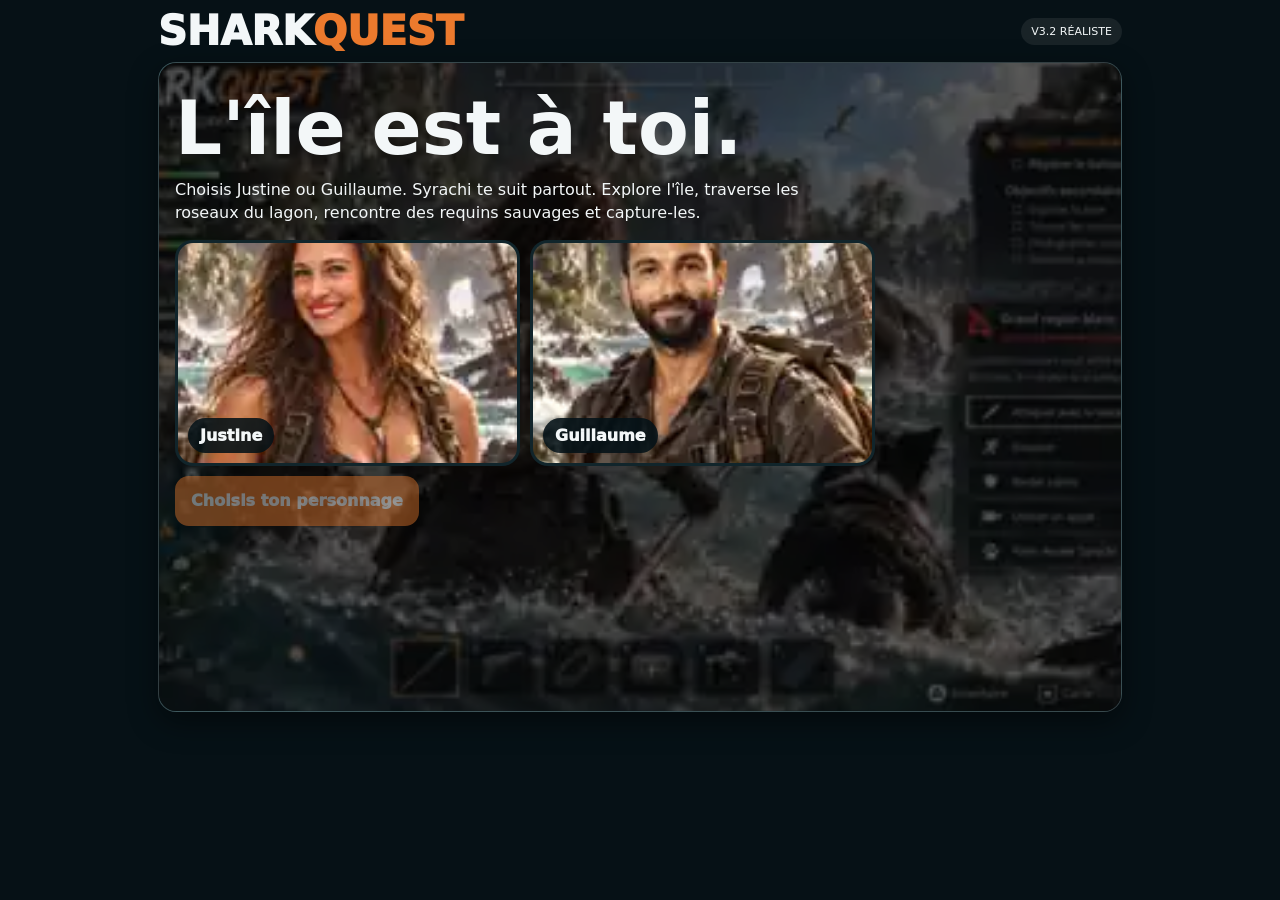
==== commit fa08d225: "Fix V3 character selection and asset loading" ====
--- a/index.html
+++ b/index.html
@@ -1,12 +1 @@
-<!doctype html><html lang="fr"><head><meta charset="utf-8"><meta name="viewport" content="width=device-width,initial-scale=1,viewport-fit=cover,user-scalable=no"><title>SharkQuest V3</title><style>
-*{box-sizing:border-box;-webkit-tap-highlight-color:transparent}body{margin:0;background:#071217;color:#eef8f9;font-family:system-ui,-apple-system,sans-serif}button{font:inherit;color:inherit}#app{max-width:980px;margin:auto;padding:8px}.hide{display:none!important}.glass{background:#08171cdd;border:1px solid #ffffff28;border-radius:18px;box-shadow:0 10px 35px #0008;backdrop-filter:blur(8px)}.top{display:flex;align-items:center;margin-bottom:8px}.logo{font-weight:1000;font-size:clamp(24px,6vw,40px)}.logo i{color:#ec7d2d;font-style:normal}.tag{margin-left:auto;font-size:11px;padding:7px 9px;border-radius:99px;background:#ffffff12}.start{min-height:690px;position:relative;overflow:hidden;padding:16px}.startBg{position:absolute;inset:0;background:center/cover;filter:brightness(.35);transform:scale(1.02)}.start>*:not(.startBg){position:relative}.start h1{font-size:clamp(40px,10vw,76px);line-height:.88;margin:16px 0 10px;max-width:700px}.start p{max-width:650px;line-height:1.4}.choices{display:grid;grid-template-columns:1fr 1fr;gap:10px;max-width:700px;margin-top:15px}.choice{padding:0;border:3px solid transparent;border-radius:18px;overflow:hidden;background:#11252b;position:relative}.choice.sel{border-color:#ec7d2d}.choice img{width:100%;height:230px;object-fit:cover;display:block}.choice span{position:absolute;left:9px;bottom:9px;background:#061419dd;padding:7px 11px;border-radius:99px;font-weight:900}.go{border:0;background:#e47a2e;border-radius:14px;padding:13px 16px;font-weight:1000;margin-top:10px;min-height:49px}.go:disabled{opacity:.4}.hud{display:flex;gap:6px;align-items:center;flex-wrap:wrap;margin-bottom:7px}.face{width:44px;height:44px;border-radius:50%;object-fit:cover;border:2px solid #fff}.name{font-weight:1000;margin-right:auto}.stat{background:#ffffff13;border:1px solid #ffffff18;padding:6px 9px;border-radius:99px;font-size:12px}.quest{width:100%;padding:7px 10px;font-size:12px}.world{height:650px;position:relative;overflow:hidden;border-radius:20px;border:1px solid #ffffff22;background:#123}.worldBg{position:absolute;inset:-3%;background:center/cover;filter:brightness(.56);transition:.18s}.world.walk .worldBg{transform:scale(1.025);filter:brightness(.51)}.shade{position:absolute;inset:0;background:linear-gradient(#0004,#0000 40%,#000b)}.zone{position:absolute;left:10px;top:10px;z-index:4;padding:8px 10px}.zone b{display:block}.playerWrap{position:absolute;z-index:4;left:50%;bottom:20px;transform:translateX(-50%);display:flex;align-items:end;gap:3px;filter:drop-shadow(0 8px 12px #000)}.human{width:72px;height:165px;position:relative}.human:before{content:"";position:absolute;top:0;left:22px;width:29px;height:31px;border-radius:50%;background:#2b211d}.human:after{content:"";position:absolute;top:28px;left:6px;width:60px;height:126px;border-radius:25px 25px 10px 10px;background:linear-gradient(#594c3d,#232a2c)}.dog{width:60px;height:77px;position:relative}.dog:before{content:"";position:absolute;left:4px;bottom:4px;width:50px;height:35px;border-radius:50%;background:#111}.dog:after{content:"";position:absolute;top:12px;left:13px;width:30px;height:32px;border-radius:50%;background:linear-gradient(90deg,#111 38%,#eee 39% 60%,#111 61%)}.controls{position:absolute;right:10px;bottom:10px;z-index:5;display:grid;grid-template-columns:repeat(3,48px);grid-template-rows:repeat(3,48px);gap:3px}.controls button,.tools button{border:1px solid #ffffff28;background:#06161cdd;border-radius:12px;font-weight:1000}.up{grid-column:2}.left{grid-column:1;grid-row:2}.down{grid-column:2;grid-row:2}.right{grid-column:3;grid-row:2}.tools{position:absolute;right:10px;top:10px;z-index:5;display:flex;gap:5px}.tools button{padding:8px}.mini{position:absolute;left:10px;bottom:10px;z-index:5;padding:8px;width:154px}.grid{display:grid;grid-template-columns:repeat(5,1fr);gap:3px}.cell{height:23px;border-radius:5px;background:#31525a}.cell.reed{background:#537d43}.cell.water{background:#266c78}.cell.hut{background:#9b7542}.cell.rock{background:#49575c}.cell.me{outline:3px solid #ec7d2d}.toast{position:absolute;left:50%;bottom:82px;transform:translateX(-50%);z-index:7;background:#051116e9;padding:8px 11px;border-radius:99px;font-size:12px;opacity:0;transition:.15s}.toast.on{opacity:1}.flash{position:absolute;inset:0;background:white;opacity:0;z-index:8;pointer-events:none}.flash.on{animation:flash .7s}@keyframes flash{20%{opacity:1}100%{opacity:0}}.modal{position:fixed;inset:0;background:#02090de8;z-index:30;display:flex;align-items:center;justify-content:center;padding:7px}.battle{width:min(1000px,100%);height:94vh;max-height:760px;position:relative;overflow:hidden;border-radius:20px;background:#000}.battleBg{position:absolute;inset:0;background:center/cover;animation:drift 5s ease-in-out infinite alternate}@keyframes drift{to{transform:scale(1.03)}}.enemy{position:absolute;left:10px;top:10px;z-index:4;padding:9px 11px;min-width:220px}.enemy b{display:block}.hp{height:9px;background:#ffffff30;border-radius:99px;overflow:hidden;margin-top:5px}.hp i{display:block;height:100%;background:#62c96e;transition:.25s}.status{position:absolute;right:10px;top:10px;z-index:4;padding:8px;font-size:12px}.battleBottom{position:absolute;left:8px;right:8px;bottom:8px;z-index:5;display:grid;grid-template-columns:1.2fr .8fr;gap:7px}.battleText{padding:11px;font-weight:800;min-height:92px}.acts{padding:7px;display:grid;grid-template-columns:1fr 1fr;gap:5px}.acts button{border:0;border-radius:11px;background:#173139;min-height:46px;font-weight:1000}.acts .cap{background:#9c3b3e}.acts .syr{background:#80651f}.panel{width:min(660px,100%);max-height:90vh;overflow:auto;padding:12px}.head{display:flex;justify-content:space-between}.head button{border:0;background:#ffffff12;border-radius:50%;width:38px}.dex{display:grid;grid-template-columns:1fr 1fr;gap:7px}.item{padding:9px;border-radius:12px;background:#ffffff0c;border:1px solid #ffffff18}.lock{opacity:.42;filter:grayscale(1)}@media(max-width:640px){.start{min-height:620px}.choice img{height:165px}.world{height:640px}.battleBottom{grid-template-columns:1fr}.battleText{min-height:65px}.dex{grid-template-columns:1fr}.battle{height:95vh}}
-</style></head><body><div id="app"><div class="top"><div class="logo">SHARK<i>QUEST</i></div><div class="tag">V3 RÉALISTE</div></div>
-<section id="start" class="start glass"><div id="startBg" class="startBg"></div><h1>Survivre. Explorer. Capturer.</h1><p>Choisis Justine ou Guillaume. Syrachi te suit partout. Traverse l'île, approche les lagons et capture les requins qui apparaissent.</p><div class="choices"><button class="choice" data-c="Justine"><img id="justineImg"><span>Justine</span></button><button class="choice" data-c="Guillaume"><img id="guillaumeImg"><span>Guillaume</span></button></div><button id="go" class="go" disabled>Choisis ton personnage</button><button id="resume" class="go hide" style="background:#446f63">Reprendre la sauvegarde</button></section>
-<section id="game" class="hide"><div class="hud"><img id="hudFace" class="face"><img id="dogFace" class="face"><div class="name"><span id="hudName"></span> + Syrachi</div><div class="stat">❤️ <b id="energy">100</b></div><div class="stat">🔴 <b id="balls">8</b></div><div class="stat">🦈 <b id="caught">0</b></div><div class="quest glass" id="quest"></div></div><div id="world" class="world"><div id="worldBg" class="worldBg"></div><div class="shade"></div><div class="zone glass"><b>ÎLE DES REQUINS</b><small id="zoneText">Côte sud</small></div><div class="tools"><button id="dexBtn">📘</button><button id="bagBtn">🎒</button></div><div class="playerWrap"><div class="dog"></div><div class="human"></div></div><div class="mini glass"><div id="miniGrid" class="grid"></div></div><div class="controls"><button class="up" data-d="u">▲</button><button class="left" data-d="l">◀</button><button class="down" data-d="d">▼</button><button class="right" data-d="r">▶</button></div><div id="toast" class="toast"></div><div id="flash" class="flash"></div></div></section></div>
-<div id="battle" class="modal hide"><div class="battle"><div id="battleBg" class="battleBg"></div><div class="enemy glass"><b id="enemyName"></b><small id="enemyMeta"></small><div class="hp"><i id="enemyHp"></i></div></div><div id="battleStatus" class="status glass">Observation</div><div class="battleBottom"><div id="battleText" class="battleText glass"></div><div class="acts glass"><button id="observe">👀 Observer</button><button id="catch" class="cap">🔴 Capturer</button><button id="syrachi" class="syr">🐕 Syrachi</button><button id="run">🏃 Reculer</button></div></div></div></div>
-<div id="dexModal" class="modal hide"><div class="panel glass"><div class="head"><h2>📘 SharkDex</h2><button data-close="dexModal">✕</button></div><div id="dex" class="dex"></div></div></div><div id="bagModal" class="modal hide"><div class="panel glass"><div class="head"><h2>🎒 Sac</h2><button data-close="bagModal">✕</button></div><div id="bag"></div></div></div>
-<script>
-(async()=>{const $=s=>document.querySelector(s),$$=s=>[...document.querySelectorAll(s)];async function asset(name){let t=await fetch('assets/'+name+'.b64').then(r=>r.text());let b=atob(t.trim()),a=new Uint8Array(b.length);for(let i=0;i<b.length;i++)a[i]=b.charCodeAt(i);return URL.createObjectURL(new Blob([a],{type:'image/webp'}))}const A={justine:await asset('justine'),guillaume:await asset('guillaume'),syrachi:await asset('syrachi'),explore:await asset('explore'),bj:await asset('battle_justine'),bg:await asset('battle_guillaume')};$('#justineImg').src=A.justine;$('#guillaumeImg').src=A.guillaume;$('#dogFace').src=A.syrachi;$('#startBg').style.backgroundImage=`url(${A.explore})`;$('#worldBg').style.backgroundImage=`url(${A.explore})`;
-const sharks=[['recif','Requin de récif','Commun',.66,6,'🦈'],['marteau','Requin marteau','Commun',.58,8,'🔨🦈'],['tigre','Requin tigre','Peu commun',.48,10,'🐯🦈'],['mako','Requin mako','Rare',.38,12,'💨🦈'],['blanc','Grand requin blanc','Rare',.31,14,'⚪🦈'],['baleine','Requin-baleine','Très rare',.25,9,'🌌🦈'],['meg','Mégalodon','Légendaire',.16,18,'🦷🦈']].map(x=>({id:x[0],name:x[1],rarity:x[2],base:x[3],power:x[4],emoji:x[5]}));const map=[['water','water','rock','rock','water'],['water','reed','reed','grass','water'],['grass','grass','grass','reed','water'],['hut','grass','reed','reed','grass'],['rock','grass','grass','grass','rock']];let selected=null,battle=null,S={char:'Justine',x:2,y:4,px:2,py:4,energy:100,balls:8,caught:{},steps:0};const KEY='sharkquest-v3';function save(){localStorage.setItem(KEY,JSON.stringify(S))}function load(){try{let x=JSON.parse(localStorage.getItem(KEY));if(x&&x.char){S={...S,...x};return true}}catch{}return false}function update(){let face=S.char==='Justine'?A.justine:A.guillaume;$('#hudFace').src=face;$('#hudName').textContent=S.char;$('#energy').textContent=S.energy;$('#balls').textContent=S.balls;$('#caught').textContent=Object.values(S.caught).reduce((a,b)=>a+b,0);let sp=Object.keys(S.caught).length;$('#quest').textContent=sp>=5?`Mission accomplie : ${sp}/7 espèces découvertes.`:`Objectif : capturer 5 espèces différentes — ${sp}/5.`;$('#zoneText').textContent=map[S.y][S.x]==='reed'?'Lagon aux roseaux':map[S.y][S.x]==='hut'?'Cabane de survie':'Côte sud';renderMini()}function renderMini(){let g=$('#miniGrid');g.innerHTML='';for(let y=0;y<5;y++)for(let x=0;x<5;x++){let d=document.createElement('div');d.className='cell '+map[y][x]+(x===S.x&&y===S.y?' me':'');g.appendChild(d)}}function toast(t){let e=$('#toast');e.textContent=t;e.classList.add('on');clearTimeout(toast.t);toast.t=setTimeout(()=>e.classList.remove('on'),1500)}function move(dx,dy){if(battle)return;let nx=S.x+dx,ny=S.y+dy;if(nx<0||ny<0||nx>4||ny>4||['water','rock'].includes(map[ny][nx]))return toast('Passage impossible.');S.px=S.x;S.py=S.y;S.x=nx;S.y=ny;S.steps++;$('#world').classList.add('walk');setTimeout(()=>$('#world').classList.remove('walk'),160);if(map[ny][nx]==='hut'){S.energy=100;S.balls=Math.max(8,S.balls);toast('Cabane : énergie et Pokéballs restaurées.')}update();save();if(map[ny][nx]==='reed'&&Math.random()<.34){$('#flash').classList.add('on');setTimeout(()=>$('#flash').classList.remove('on'),650);setTimeout(encounter,380)}}function pick(){let r=Math.random();return r<.28?sharks[0]:r<.51?sharks[1]:r<.69?sharks[2]:r<.82?sharks[3]:r<.92?sharks[4]:r<.985?sharks[5]:sharks[6]}function encounter(){let s=pick();battle={s,hp:100,dog:false,used:false};$('#enemyName').textContent=s.name;$('#enemyMeta').textContent=s.rarity;$('#enemyHp').style.width='100%';$('#battleStatus').textContent='Le requin vous observe';$('#battleText').textContent=`Un ${s.name} surgit du lagon. ${S.char} et Syrachi lui font face.`;$('#battleBg').style.backgroundImage=`url(${S.char==='Justine'?A.bj:A.bg})`;$('#battle').classList.remove('hide');enable(true)}function enable(v){$$('#battle .acts button').forEach(b=>b.disabled=!v);if(battle&&battle.used)$('#syrachi').disabled=true}function hit(){let d=battle.s.power+Math.floor(Math.random()*5);if(battle.dog){d=Math.ceil(d/2);battle.dog=false}S.energy=Math.max(0,S.energy-d);update();save();if(!S.energy){$('#battleText').textContent='Épuisé·e. Syrachi te ramène à la cabane.';enable(false);setTimeout(()=>{S.x=0;S.y=3;S.energy=100;battle=null;$('#battle').classList.add('hide');update();save()},1000);return true}$('#battleStatus').textContent=`Riposte : -${d} énergie`;return false}$('#observe').onclick=()=>{enable(false);let d=15+Math.floor(Math.random()*18);battle.hp=Math.max(7,battle.hp-d);$('#enemyHp').style.width=battle.hp+'%';$('#battleText').textContent=`Tu observes et fatigues le requin. Il sera plus facile à capturer.`;setTimeout(()=>{if(!hit())enable(true)},650)};$('#syrachi').onclick=()=>{battle.dog=true;battle.used=true;$('#battleText').textContent='Syrachi attire son attention : la prochaine riposte sera réduite.';$('#battleStatus').textContent='Syrachi protège';$('#syrachi').disabled=true};$('#catch').onclick=()=>{if(!S.balls)return $('#battleText').textContent='Plus de Pokéballs.';S.balls--;update();save();enable(false);let ch=Math.min(.94,battle.s.base+(100-battle.hp)/125);$('#battleText').textContent='Pokéball lancée…';setTimeout(()=>{if(Math.random()<ch){S.caught[battle.s.id]=(S.caught[battle.s.id]||0)+1;update();save();$('#battleText').textContent=`Capturé ! ${battle.s.name} rejoint le SharkDex.`;setTimeout(()=>{battle=null;$('#battle').classList.add('hide')},900)}else{$('#battleText').textContent='Le requin se libère !';if(!hit())enable(true)}},850)};$('#run').onclick=()=>{enable(false);if(Math.random()<.82){$('#battleText').textContent='Vous vous repliez avec Syrachi.';setTimeout(()=>{battle=null;$('#battle').classList.add('hide')},500)}else{$('#battleText').textContent='Impossible de reculer !';if(!hit())enable(true)}};
-$$('.choice').forEach(b=>b.onclick=()=>{$$('.choice').forEach(x=>x.classList.remove('sel'));b.classList.add('sel');selected=b.dataset.c;$('#go').disabled=false;$('#go').textContent='Commencer avec '+selected});function enter(){S.char=selected||S.char;$('#start').classList.add('hide');$('#game').classList.remove('hide');update();save()}$('#go').onclick=()=>{S={char:selected,x:2,y:4,px:2,py:4,energy:100,balls:8,caught:{},steps:0};enter()};if(load()){$('#resume').classList.remove('hide');$('#resume').onclick=()=>{selected=S.char;enter()}};$$('[data-d]').forEach(b=>b.onclick=()=>{let d=b.dataset.d;move(d==='r'?1:d==='l'?-1:0,d==='d'?1:d==='u'?-1:0)});window.addEventListener('keydown',e=>{if(e.key==='ArrowUp')move(0,-1);if(e.key==='ArrowDown')move(0,1);if(e.key==='ArrowLeft')move(-1,0);if(e.key==='ArrowRight')move(1,0)});$('#dexBtn').onclick=()=>{let g=$('#dex');g.innerHTML='';sharks.forEach(s=>{let n=S.caught[s.id]||0,d=document.createElement('div');d.className='item'+(n?'':' lock');d.innerHTML=`<b>${n?s.emoji+' '+s.name:'❔ Espèce inconnue'}</b><div>${n?s.rarity+' • x'+n:'Explore les lagons'}</div>`;g.appendChild(d)});$('#dexModal').classList.remove('hide')};$('#bagBtn').onclick=()=>{$('#bag').innerHTML=`<div class='item'>🔴 Pokéballs : <b>${S.balls}</b></div><div class='item'>❤️ Énergie : <b>${S.energy}/100</b></div><div class='item'>🐕 Syrachi : réduit une riposte par rencontre.</div>`;$('#bagModal').classList.remove('hide')};$$('[data-close]').forEach(b=>b.onclick=()=>$('#'+b.dataset.close).classList.add('hide'));update();renderMini()})();
-</script></body></html>+<!doctype html><html lang="fr"><head><meta charset="utf-8"><meta name="viewport" content="width=device-width,initial-scale=1,viewport-fit=cover,user-scalable=no"><title>SharkQuest V3.2</title><style>*{box-sizing:border-box;-webkit-tap-highlight-color:transparent}body{margin:0;background:#061116;color:#f3f7f8;font-family:system-ui,-apple-system,sans-serif}button{font:inherit;color:inherit}#app{max-width:980px;margin:auto;padding:8px}.hide{display:none!important}.glass{background:#07171ddd;border:1px solid #ffffff2a;border-radius:18px;box-shadow:0 10px 30px #0007;backdrop-filter:blur(8px)}.top{display:flex;align-items:center;margin-bottom:8px}.logo{font-size:clamp(25px,6vw,40px);font-weight:1000}.logo i{font-style:normal;color:#ec7a2d}.tag{margin-left:auto;background:#ffffff13;padding:7px 10px;border-radius:99px;font-size:11px}.start{position:relative;overflow:hidden;min-height:650px;padding:16px;background:linear-gradient(135deg,#18373d,#09171b)}.start:before{content:"";position:absolute;inset:0;background:var(--hero,linear-gradient(135deg,#255b64,#101c21)) center/cover;filter:brightness(.35);transform:scale(1.03)}.start>*{position:relative}.start h1{font-size:clamp(40px,10vw,74px);line-height:.9;margin:16px 0 10px;max-width:700px}.start p{max-width:660px;line-height:1.45}.choices{display:grid;grid-template-columns:1fr 1fr;gap:10px;max-width:700px;margin-top:16px}.choice{padding:0;border:3px solid transparent;border-radius:18px;overflow:hidden;background:#11252b;position:relative;min-height:170px}.choice.sel{border-color:#ec7a2d;transform:translateY(-2px)}.choice img{width:100%;height:220px;object-fit:cover;display:block;background:linear-gradient(#25434a,#172b30)}.choice span{position:absolute;left:10px;bottom:10px;background:#041217df;padding:8px 12px;border-radius:99px;font-weight:1000}.go{border:0;background:#e5792d;padding:13px 16px;border-radius:14px;font-weight:1000;min-height:50px;margin-top:10px}.go:disabled{opacity:.45}.hud{display:flex;align-items:center;gap:7px;flex-wrap:wrap;margin-bottom:7px}.face{width:45px;height:45px;border-radius:50%;object-fit:cover;border:2px solid #fff;background:#16343b}.name{font-weight:1000;margin-right:auto}.stat{background:#ffffff12;border:1px solid #ffffff18;border-radius:99px;padding:7px 10px;font-size:12px}.quest{width:100%;padding:8px 10px;font-size:12px}.world{height:650px;position:relative;overflow:hidden;border-radius:20px;background:linear-gradient(#274c4e,#14292f);border:1px solid #ffffff20}.worldbg{position:absolute;inset:-3%;background:var(--world,linear-gradient(#355,#123)) center/cover;filter:brightness(.56);transition:.18s}.world.walk .worldbg{transform:scale(1.025);filter:brightness(.5)}.shade{position:absolute;inset:0;background:linear-gradient(#0005,#0000 42%,#000c)}.zone{position:absolute;left:10px;top:10px;padding:8px 10px;z-index:4}.tools{position:absolute;right:10px;top:10px;z-index:5;display:flex;gap:5px}.tools button,.controls button{border:1px solid #ffffff2b;background:#04141adc;border-radius:12px;font-weight:1000}.tools button{padding:9px}.player{position:absolute;left:50%;bottom:22px;transform:translateX(-50%);z-index:4;display:flex;align-items:end;gap:3px;filter:drop-shadow(0 8px 10px #000)}.human{width:72px;height:160px;position:relative}.human:before{content:"";position:absolute;left:22px;top:0;width:29px;height:30px;background:#30241e;border-radius:50%}.human:after{content:"";position:absolute;left:7px;top:27px;width:58px;height:126px;border-radius:24px 24px 10px 10px;background:linear-gradient(#695342,#252b2c)}.dog{width:60px;height:75px;position:relative}.dog:before{content:"";position:absolute;left:4px;bottom:3px;width:50px;height:35px;border-radius:50%;background:#101315}.dog:after{content:"";position:absolute;left:13px;top:10px;width:31px;height:33px;border-radius:50%;background:linear-gradient(90deg,#101315 38%,#eee 39% 60%,#101315 61%)}.controls{position:absolute;right:10px;bottom:10px;z-index:5;display:grid;grid-template-columns:repeat(3,48px);grid-template-rows:repeat(3,48px);gap:3px}.up{grid-column:2}.left{grid-column:1;grid-row:2}.down{grid-column:2;grid-row:2}.right{grid-column:3;grid-row:2}.mini{position:absolute;left:10px;bottom:10px;z-index:5;width:155px;padding:8px}.grid{display:grid;grid-template-columns:repeat(5,1fr);gap:3px}.cell{height:23px;border-radius:5px;background:#31545b}.cell.reed{background:#5a8246}.cell.water{background:#287181}.cell.hut{background:#9d7540}.cell.rock{background:#535d60}.cell.me{outline:3px solid #ec7a2d}.toast{position:absolute;left:50%;bottom:82px;transform:translateX(-50%);z-index:7;background:#031015e9;border-radius:99px;padding:8px 12px;font-size:12px;opacity:0;transition:.15s}.toast.on{opacity:1}.flash{position:absolute;inset:0;background:#fff;opacity:0;z-index:8;pointer-events:none}.flash.on{animation:flash .65s}@keyframes flash{20%{opacity:1}100%{opacity:0}}.modal{position:fixed;inset:0;background:#01080ce8;z-index:30;display:flex;align-items:center;justify-content:center;padding:7px}.battlebox{width:min(1000px,100%);height:94vh;max-height:760px;position:relative;overflow:hidden;border-radius:20px;background:#10262c}.battlebg{position:absolute;inset:0;background:var(--battle,linear-gradient(#366,#123)) center/cover;animation:drift 5s ease-in-out infinite alternate}@keyframes drift{to{transform:scale(1.035)}}.enemy{position:absolute;left:10px;top:10px;z-index:4;min-width:220px;padding:9px 11px}.hp{height:9px;background:#ffffff30;border-radius:99px;overflow:hidden;margin-top:5px}.hp i{display:block;height:100%;background:#63ca6f;transition:.25s}.status{position:absolute;right:10px;top:10px;z-index:4;padding:8px;font-size:12px}.bottom{position:absolute;left:8px;right:8px;bottom:8px;z-index:5;display:grid;grid-template-columns:1.2fr .8fr;gap:7px}.text{padding:11px;font-weight:850;min-height:90px}.acts{padding:7px;display:grid;grid-template-columns:1fr 1fr;gap:5px}.acts button{border:0;border-radius:11px;background:#17333b;min-height:46px;font-weight:1000}.acts .cap{background:#963d41}.acts .syr{background:#81661f}.panel{width:min(660px,100%);max-height:90vh;overflow:auto;padding:12px}.head{display:flex;justify-content:space-between}.head button{border:0;background:#ffffff12;border-radius:50%;width:40px}.dex{display:grid;grid-template-columns:1fr 1fr;gap:7px}.item{padding:9px;border:1px solid #ffffff1a;background:#ffffff0d;border-radius:12px}.lock{opacity:.42;filter:grayscale(1)}@media(max-width:640px){.choice img{height:165px}.world{height:640px}.bottom{grid-template-columns:1fr}.dex{grid-template-columns:1fr}.battlebox{height:95vh}}</style></head><body><div id="app"><div class="top"><div class="logo">SHARK<i>QUEST</i></div><div class="tag">V3.2 RÉALISTE</div></div><section id="start" class="start glass"><h1>L'île est à toi.</h1><p>Choisis Justine ou Guillaume. Syrachi te suit partout. Explore l'île, traverse les roseaux du lagon, rencontre des requins sauvages et capture-les.</p><div class="choices"><button type="button" class="choice" data-char="Justine"><img id="justineImg"><span>Justine</span></button><button type="button" class="choice" data-char="Guillaume"><img id="guillaumeImg"><span>Guillaume</span></button></div><button type="button" id="newGame" class="go" disabled>Choisis ton personnage</button><button type="button" id="resume" class="go hide" style="background:#486f65">Reprendre la sauvegarde</button></section><section id="game" class="hide"><div class="hud"><img id="hudFace" class="face"><img id="dogFace" class="face"><div class="name"><span id="hudName"></span> + Syrachi</div><div class="stat">❤️ <b id="energy">100</b></div><div class="stat">🔴 <b id="balls">8</b></div><div class="stat">🦈 <b id="caught">0</b></div><div id="quest" class="quest glass"></div></div><div id="world" class="world"><div id="worldBg" class="worldbg"></div><div class="shade"></div><div class="zone glass"><b>ÎLE DES REQUINS</b><small id="zoneText">Côte sud</small></div><div class="tools"><button id="dexBtn">📘</button><button id="bagBtn">🎒</button></div><div class="player"><div class="dog"></div><div class="human"></div></div><div class="mini glass"><div id="miniGrid" class="grid"></div></div><div class="controls"><button class="up" data-dir="u">▲</button><button class="left" data-dir="l">◀</button><button class="down" data-dir="d">▼</button><button class="right" data-dir="r">▶</button></div><div id="toast" class="toast"></div><div id="flash" class="flash"></div></div></section></div><div id="battleModal" class="modal hide"><div class="battlebox"><div id="battleBg" class="battlebg"></div><div class="enemy glass"><b id="enemyName"></b><small id="enemyMeta"></small><div class="hp"><i id="enemyHp"></i></div></div><div id="battleStatus" class="status glass">Observation</div><div class="bottom"><div id="battleText" class="text glass"></div><div class="acts glass"><button id="observe">👀 Observer</button><button id="catchBtn" class="cap">🔴 Capturer</button><button id="syrachiBtn" class="syr">🐕 Syrachi</button><button id="runBtn">🏃 Reculer</button></div></div></div></div><div id="dexModal" class="modal hide"><div class="panel glass"><div class="head"><h2>📘 SharkDex</h2><button data-close="dexModal">✕</button></div><div id="dex" class="dex"></div></div></div><div id="bagModal" class="modal hide"><div class="panel glass"><div class="head"><h2>🎒 Sac</h2><button data-close="bagModal">✕</button></div><div id="bag"></div></div></div><script>(()=>{const $=s=>document.querySelector(s),$$=s=>[...document.querySelectorAll(s)];let selected=null,battle=null;const KEY='sharkquest-v32';let S={char:'Justine',x:2,y:4,energy:100,balls:8,caught:{},steps:0};const A={};const map=[['water','water','rock','rock','water'],['water','reed','reed','grass','water'],['grass','grass','grass','reed','water'],['hut','grass','reed','reed','grass'],['rock','grass','grass','grass','rock']];const sharks=[['recif','Requin de récif','Commun',.66,6,'🦈'],['marteau','Requin marteau','Commun',.58,8,'🔨🦈'],['tigre','Requin tigre','Peu commun',.48,10,'🐯🦈'],['mako','Requin mako','Rare',.38,12,'💨🦈'],['blanc','Grand requin blanc','Rare',.31,14,'⚪🦈'],['baleine','Requin-baleine','Très rare',.25,9,'🌌🦈'],['meg','Mégalodon','Légendaire',.16,18,'🦷🦈']].map(x=>({id:x[0],name:x[1],rarity:x[2],base:x[3],power:x[4],emoji:x[5]}));function choose(name,el){selected=name;$$('.choice').forEach(x=>x.classList.remove('sel'));el.classList.add('sel');$('#newGame').disabled=false;$('#newGame').textContent='Commencer avec '+name}$$('.choice').forEach(b=>{b.onclick=()=>choose(b.dataset.char,b)});function save(){localStorage.setItem(KEY,JSON.stringify(S))}function load(){try{let x=JSON.parse(localStorage.getItem(KEY));if(x&&x.char){S={...S,...x};return true}}catch(e){}return false}function update(){let f=S.char==='Justine'?A.justine:A.guillaume;if(f)$('#hudFace').src=f;if(A.syrachi)$('#dogFace').src=A.syrachi;$('#hudName').textContent=S.char;$('#energy').textContent=S.energy;$('#balls').textContent=S.balls;$('#caught').textContent=Object.values(S.caught).reduce((a,b)=>a+b,0);let sp=Object.keys(S.caught).length;$('#quest').textContent=sp>=5?`Mission accomplie : ${sp}/7 espèces découvertes.`:`Objectif : capturer 5 espèces différentes — ${sp}/5.`;$('#zoneText').textContent=map[S.y][S.x]==='reed'?'Lagon aux roseaux':map[S.y][S.x]==='hut'?'Cabane de survie':'Côte sud';renderMini()}function renderMini(){let g=$('#miniGrid');g.innerHTML='';for(let y=0;y<5;y++)for(let x=0;x<5;x++){let d=document.createElement('div');d.className='cell '+map[y][x]+(x===S.x&&y===S.y?' me':'');g.appendChild(d)}}function toast(t){let e=$('#toast');e.textContent=t;e.classList.add('on');clearTimeout(toast.t);toast.t=setTimeout(()=>e.classList.remove('on'),1500)}function enter(){S.char=selected||S.char;$('#start').classList.add('hide');$('#game').classList.remove('hide');update();save()}$('#newGame').onclick=()=>{S={char:selected,x:2,y:4,energy:100,balls:8,caught:{},steps:0};enter()};if(load()){$('#resume').classList.remove('hide');$('#resume').onclick=()=>{selected=S.char;enter()}}function move(dx,dy){if(battle)return;let nx=S.x+dx,ny=S.y+dy;if(nx<0||ny<0||nx>4||ny>4||['water','rock'].includes(map[ny][nx]))return toast('Passage impossible.');S.x=nx;S.y=ny;S.steps++;$('#world').classList.add('walk');setTimeout(()=>$('#world').classList.remove('walk'),170);if(map[ny][nx]==='hut'){S.energy=100;S.balls=Math.max(S.balls,8);toast('Cabane : énergie et Pokéballs restaurées.')}update();save();if(map[ny][nx]==='reed'&&Math.random()<.34){$('#flash').classList.add('on');setTimeout(()=>$('#flash').classList.remove('on'),650);setTimeout(startBattle,400)}}$$('[data-dir]').forEach(b=>b.onclick=()=>{let d=b.dataset.dir;move(d==='r'?1:d==='l'?-1:0,d==='d'?1:d==='u'?-1:0)});addEventListener('keydown',e=>{if(e.key==='ArrowUp')move(0,-1);if(e.key==='ArrowDown')move(0,1);if(e.key==='ArrowLeft')move(-1,0);if(e.key==='ArrowRight')move(1,0)});function pick(){let r=Math.random();return r<.28?sharks[0]:r<.51?sharks[1]:r<.69?sharks[2]:r<.82?sharks[3]:r<.92?sharks[4]:r<.985?sharks[5]:sharks[6]}function startBattle(){let s=pick(),lvl=2+Math.floor(S.steps/8)+Math.floor(Math.random()*3);battle={s,lvl,hp:100,shield:false,dogUsed:false};$('#enemyName').textContent=s.name;$('#enemyMeta').textContent=`Niv. ${lvl} • ${s.rarity}`;$('#enemyHp').style.width='100%';$('#battleStatus').textContent='Le requin vous observe…';$('#battleText').textContent=`Un ${s.name} surgit devant ${S.char} et Syrachi.`;$('#battleBg').style.setProperty('--battle',`url(${S.char==='Justine'?(A.bj||A.explore||''):(A.bg||A.explore||'')})`);$('#battleModal').classList.remove('hide');setControls(true)}function setControls(on){$$('.acts button').forEach(b=>b.disabled=!on);if(battle)$('#syrachiBtn').disabled=battle.dogUsed||!on}function riposte(){let d=battle.s.power+Math.floor(Math.random()*6);if(battle.shield){d=Math.ceil(d/2);battle.shield=false}S.energy=Math.max(0,S.energy-d);update();save();$('#battleStatus').textContent=`Riposte : -${d} énergie`;if(S.energy<=0){setControls(false);$('#battleText').textContent='Syrachi te ramène à la cabane.';setTimeout(()=>{S.x=0;S.y=3;S.energy=100;battle=null;$('#battleModal').classList.add('hide');update();save()},900);return true}return false}$('#observe').onclick=()=>{if(!battle)return;setControls(false);let d=16+Math.floor(Math.random()*18);battle.hp=Math.max(8,battle.hp-d);$('#enemyHp').style.width=battle.hp+'%';$('#battleText').textContent=`Tu observes et fatigues le requin : -${d}.`;setTimeout(()=>{if(!riposte())setControls(true)},600)};$('#syrachiBtn').onclick=()=>{battle.shield=true;battle.dogUsed=true;$('#battleText').textContent='Syrachi détourne son attention : prochaine riposte divisée par deux.';$('#syrachiBtn').disabled=true};$('#catchBtn').onclick=()=>{if(!battle)return;if(S.balls<=0)return $('#battleText').textContent='Plus de Pokéballs.';S.balls--;update();save();setControls(false);let chance=Math.min(.94,battle.s.base+(100-battle.hp)/125);$('#battleText').textContent='Pokéball lancée…';setTimeout(()=>{if(Math.random()<chance){S.caught[battle.s.id]=(S.caught[battle.s.id]||0)+1;update();save();$('#battleText').textContent=`Capturé ! ${battle.s.name} rejoint le SharkDex.`;setTimeout(()=>{battle=null;$('#battleModal').classList.add('hide')},800)}else{$('#battleText').textContent='Il se libère !';if(!riposte())setControls(true)}},850)};$('#runBtn').onclick=()=>{if(!battle)return;if(Math.random()<.82){battle=null;$('#battleModal').classList.add('hide')}else{$('#battleText').textContent='Impossible de reculer !';riposte()}};$('#dexBtn').onclick=()=>{let g=$('#dex');g.innerHTML='';sharks.forEach(s=>{let n=S.caught[s.id]||0,d=document.createElement('div');d.className='item'+(n?'':' lock');d.innerHTML=`<b>${n?s.emoji+' '+s.name:'❔ Espèce inconnue'}</b><div style='font-size:12px'>${n?s.rarity+' • capturé x'+n:'Explore les roseaux.'}</div>`;g.appendChild(d)});$('#dexModal').classList.remove('hide')};$('#bagBtn').onclick=()=>{$('#bag').innerHTML=`<div class='item'>🔴 Pokéballs : ${S.balls}</div><div class='item'>❤️ Énergie : ${S.energy}/100</div><div class='item'>🐕 Syrachi : protection disponible à chaque rencontre</div>`;$('#bagModal').classList.remove('hide')};$$('[data-close]').forEach(b=>b.onclick=()=>$('#'+b.dataset.close).classList.add('hide'));async function asset(n){try{let r=await fetch('assets/'+n+'.b64',{cache:'no-store'});if(!r.ok)throw 0;let t=(await r.text()).replace(/\s/g,'');let bin=atob(t),u=new Uint8Array(bin.length);for(let i=0;i<bin.length;i++)u[i]=bin.charCodeAt(i);return URL.createObjectURL(new Blob([u],{type:'image/webp'}))}catch(e){return null}}Promise.all(['justine','guillaume','syrachi','explore','battle_justine','battle_guillaume'].map(asset)).then(v=>{[A.justine,A.guillaume,A.syrachi,A.explore,A.bj,A.bg]=v;if(A.justine)$('#justineImg').src=A.justine;if(A.guillaume)$('#guillaumeImg').src=A.guillaume;if(A.syrachi)$('#dogFace').src=A.syrachi;if(A.explore){document.querySelector('.start').style.setProperty('--hero',`url(${A.explore})`);$('#worldBg').style.setProperty('--world',`url(${A.explore})`)}update()});update()})();</script></body></html>
